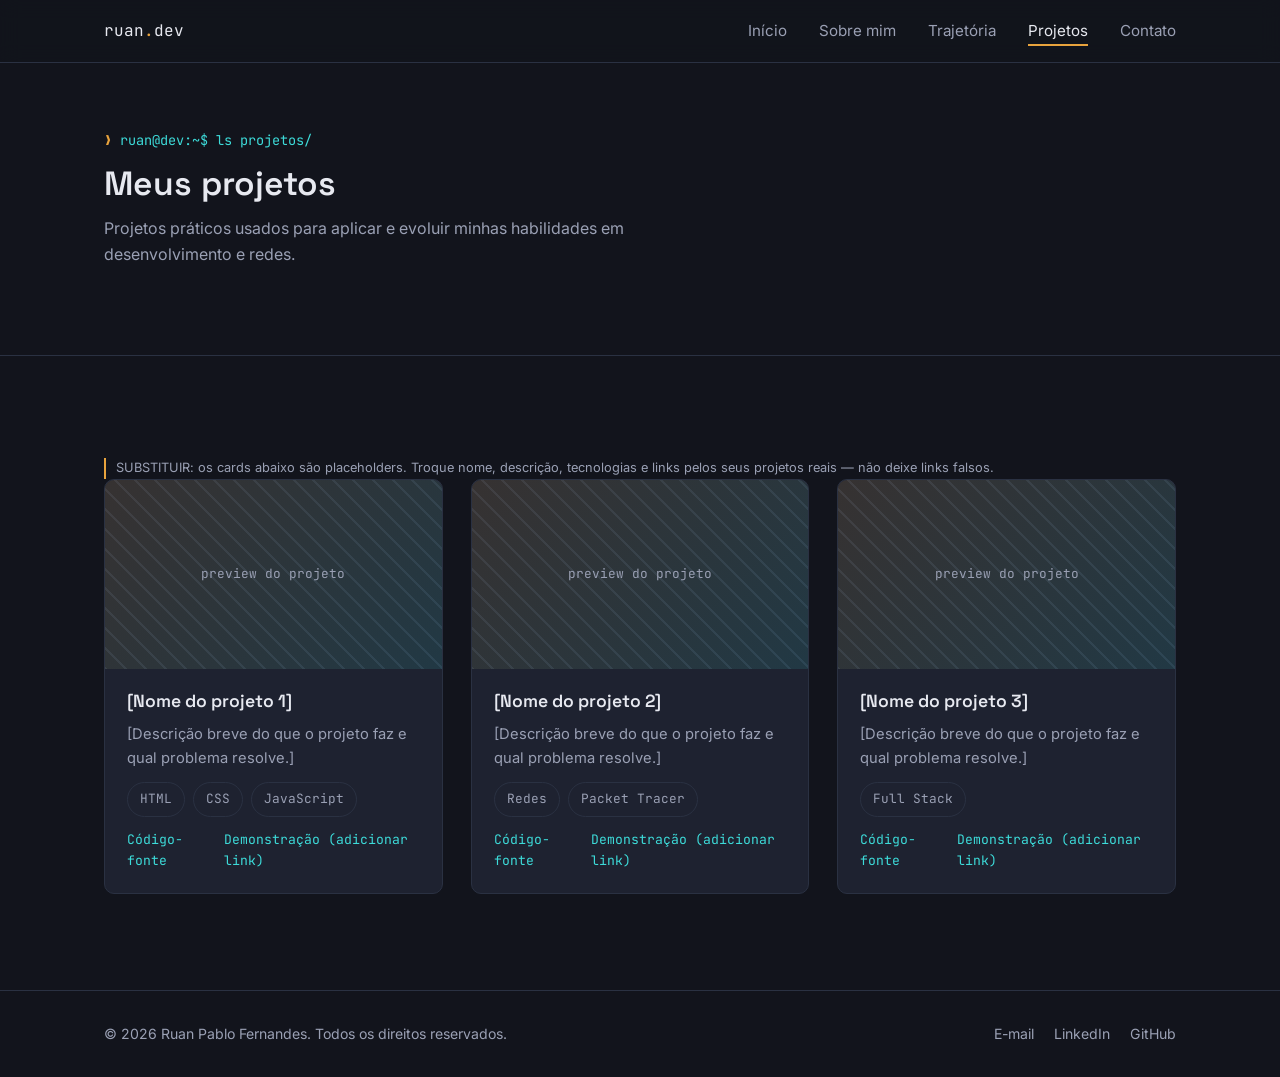
==== projt.html @ 56c91a19 "Subindo diretorio inicial" ====
<!DOCTYPE html>
<html lang="pt-BR">
<head>
  <meta charset="UTF-8" />
  <meta name="viewport" content="width=device-width, initial-scale=1.0" />
  <title>Projetos — Ruan Pablo Fernandes</title>
  <meta name="description" content="Projetos práticos desenvolvidos por Ruan Pablo Fernandes." />
  <link rel="preconnect" href="https://fonts.googleapis.com" />
  <link rel="preconnect" href="https://fonts.gstatic.com" crossorigin />
  <link href="https://fonts.googleapis.com/css2?family=Space+Grotesk:wght@500;600;700&family=Inter:wght@400;500;600&family=JetBrains+Mono:wght@400;500&display=swap" rel="stylesheet" />
  <link rel="icon" href="./src/img/iconR.png" type="./image/png">
  <link rel="stylesheet" href="./src/style.css" />
</head>
<body>

  <header class="site-header">
    <nav class="nav container" aria-label="Navegação principal">
      <a href="index.html" class="nav-logo">ruan<span>.</span>dev</a>

      <button class="nav-toggle" aria-label="Abrir menu" aria-expanded="false">
        <span></span><span></span><span></span>
      </button>

      <ul class="nav-links">
        <li><a href="index.html">Início</a></li>
        <li><a href="sobre.html">Sobre mim</a></li>
        <li><a href="trajetoria.html">Trajetória</a></li>
        <li><a href="projt.html" class="active">Projetos</a></li>
        <li><a href="index.html#contato">Contato</a></li>
      </ul>
    </nav>
  </header>

  <main>
    <section class="page-hero">
      <div class="container">
        <p class="prompt-label">ruan@dev:~$ ls projetos/</p>
        <h1 class="section-title">Meus projetos</h1>
        <p class="section-lead">Projetos práticos usados para aplicar e evoluir minhas habilidades em desenvolvimento e redes.</p>
      </div>
    </section>

    <!-- Grade de projetos -->
    <section>
      <div class="container">
        <p class="placeholder-note">
          SUBSTITUIR: os cards abaixo são placeholders. Troque nome, descrição,
          tecnologias e links pelos seus projetos reais — não deixe links falsos.
        </p>

        <div class="projects-grid">
          <article class="project-card ripple-el">
            <div class="project-thumb" aria-hidden="true">preview do projeto</div>
            <div class="project-body">
              <h3>[Nome do projeto 1]</h3>
              <p>[Descrição breve do que o projeto faz e qual problema resolve.]</p>
              <div class="tag-list">
                <span class="tag">HTML</span>
                <span class="tag">CSS</span>
                <span class="tag">JavaScript</span>
              </div>
              <div class="project-links">
                <a href="https://github.com/RuanPSilva/RuanPSilva/blob/main/README.md" target="_blank" rel="noopener noreferrer">Código-fonte</a>
                <a href="#" aria-disabled="true">Demonstração (adicionar link)</a>
              </div>
            </div>
          </article>

          <article class="project-card ripple-el">
            <div class="project-thumb" aria-hidden="true">preview do projeto</div>
            <div class="project-body">
              <h3>[Nome do projeto 2]</h3>
              <p>[Descrição breve do que o projeto faz e qual problema resolve.]</p>
              <div class="tag-list">
                <span class="tag">Redes</span>
                <span class="tag">Packet Tracer</span>
              </div>
              <div class="project-links">
                <a href="https://github.com/RuanPSilva/RuanPSilva/blob/main/README.md" target="_blank" rel="noopener noreferrer">Código-fonte</a>
                <a href="#" aria-disabled="true">Demonstração (adicionar link)</a>
              </div>
            </div>
          </article>

          <article class="project-card ripple-el">
            <div class="project-thumb" aria-hidden="true">preview do projeto</div>
            <div class="project-body">
              <h3>[Nome do projeto 3]</h3>
              <p>[Descrição breve do que o projeto faz e qual problema resolve.]</p>
              <div class="tag-list">
                <span class="tag">Full Stack</span>
              </div>
              <div class="project-links">
                <a href="https://github.com/RuanPSilva/RuanPSilva/blob/main/README.md" target="_blank" rel="noopener noreferrer">Código-fonte</a>
                <a href="#" aria-disabled="true">Demonstração (adicionar link)</a>
              </div>
            </div>
          </article>
        </div>
      </div>
    </section>
  </main>

  <footer class="site-footer">
    <div class="container footer-inner">
      <p>&copy; <span id="ano"></span> Ruan Pablo Fernandes. Todos os direitos reservados.</p>
      <div class="footer-links">
        <a href="mailto:ruanfernandes.ti@outlook.com">E-mail</a>
        <a href="https://www.linkedin.com/in/ruan-fernandes-3a396a2a1?utm_source=share_via&amp;utm_content=profile&amp;utm_medium=member_android" target="_blank" rel="noopener noreferrer">LinkedIn</a>
        <a href="https://github.com/RuanPSilva/RuanPSilva/blob/main/README.md" target="_blank" rel="noopener noreferrer">GitHub</a>
      </div>
    </div>
  </footer>

  <button class="back-top" aria-label="Voltar ao topo">↑</button>

  <script src="./src/main.js"></script>
  <script>
    document.getElementById("ano").textContent = new Date().getFullYear();
  </script>
</body>
</html>
---- src/style.css ----
/* =========================================================
   PORTFÓLIO — RUAN PABLO FERNANDES
   Sumário:
   1. Reset
   2. Variáveis
   3. Estilos gerais
   4. Header / Navegação
   5. Hero
   6. Cards de navegação (index)
   7. Sobre
   8. Habilidades
   9. Projetos
   10. Trajetória / Formação
   11. Contato
   12. Footer
   13. Componentes utilitários
   14. Responsividade
   15. Cursor
   ========================================================= */

/* ---------- 1. Reset ---------- */
*,
*::before,
*::after {
  box-sizing: border-box;
  margin: 0;
  padding: 0;
}

html {
  scroll-behavior: smooth;
}

img {
  max-width: 100%;
  display: block;
}

a {
  color: inherit;
  text-decoration: none;
}

ul {
  list-style: none;
}

button {
  font: inherit;
  cursor: pointer;
  border: none;
  background: none;
  color: inherit;
}

/* ---------- 2. Variáveis ---------- */
:root {
  /* Paleta */
  --color-bg: #12141c;
  --color-bg-alt: #181b26;
  --color-surface: #1e2230;
  --color-surface-hover: #262b3d;
  --color-border: #2a3142;
  --color-text: #e7e9f0;
  --color-text-muted: #9aa0b4;
  --color-accent: #e8a33d;
  --color-accent-soft: rgba(232, 163, 61, 0.12);
  --color-accent-2: #3ddbd9;
  --color-accent-2-soft: rgba(61, 219, 217, 0.12);

  /* Tipografia */
  --font-display: "Space Grotesk", sans-serif;
  --font-body: "Inter", sans-serif;
  --font-mono: "JetBrains Mono", monospace;

  /* Layout */
  --max-width: 1120px;
  --radius: 10px;
  --transition: 0.25s ease;
}

/* ---------- 3. Estilos gerais ---------- */
body {
  font-family: var(--font-body);
  background-color: var(--color-bg);
  color: var(--color-text);
  line-height: 1.6;
  -webkit-font-smoothing: antialiased;
}

.container {
  width: 100%;
  max-width: var(--max-width);
  margin-inline: auto;
  padding-inline: 24px;
}

h1, h2, h3 {
  font-family: var(--font-display);
  line-height: 1.15;
  font-weight: 600;
}

.section-title {
  font-size: clamp(1.6rem, 3vw, 2.1rem);
  margin-bottom: 12px;
}

.section-lead {
  color: var(--color-text-muted);
  max-width: 60ch;
  margin-bottom: 40px;
}

section {
  padding: 96px 0;
}

/* rótulo estilo terminal — motivo visual ligado ao tema dev/redes */
.prompt-label {
  display: inline-flex;
  align-items: center;
  gap: 8px;
  font-family: var(--font-mono);
  font-size: 0.85rem;
  color: var(--color-accent-2);
  margin-bottom: 14px;
}

.prompt-label::before {
  content: "❯";
  color: var(--color-accent);
}

/* Foco visível para acessibilidade */
a:focus-visible,
button:focus-visible {
  outline: 2px solid var(--color-accent-2);
  outline-offset: 3px;
  border-radius: 4px;
}

/* Botões */
.btn {
  display: inline-flex;
  align-items: center;
  gap: 8px;
  padding: 12px 24px;
  border-radius: var(--radius);
  font-weight: 600;
  font-size: 0.95rem;
  transition: transform var(--transition), background var(--transition), border-color var(--transition);
}

.btn-primary {
  background: var(--color-accent);
  color: #14161d;
}

.btn-primary:hover,
.btn-primary:focus-visible {
  background: #f2b558;
  transform: translateY(-2px);
}

.btn-outline {
  border: 1px solid var(--color-border);
  color: var(--color-text);
}

.btn-outline:hover,
.btn-outline:focus-visible {
  border-color: var(--color-accent-2);
  color: var(--color-accent-2);
  transform: translateY(-2px);
}

/* ---------- 4. Header / Navegação ---------- */
.site-header {
  position: sticky;
  top: 0;
  z-index: 100;
  background: rgba(18, 20, 28, 0.85);
  backdrop-filter: blur(10px);
  border-bottom: 1px solid var(--color-border);
}

.nav {
  display: flex;
  align-items: center;
  justify-content: space-between;
  padding-block: 18px;
}

.nav-logo {
  font-family: var(--font-mono);
  font-size: 1rem;
  color: var(--color-text);
}

.nav-logo span {
  color: var(--color-accent);
}

.nav-links {
  display: flex;
  align-items: center;
  gap: 32px;
}

.nav-links a {
  font-size: 0.95rem;
  color: var(--color-text-muted);
  transition: color var(--transition);
  position: relative;
}

.nav-links a:hover,
.nav-links a:focus-visible,
.nav-links a.active {
  color: var(--color-text);
}

.nav-links a.active::after {
  content: "";
  position: absolute;
  left: 0;
  bottom: -6px;
  width: 100%;
  height: 2px;
  background: var(--color-accent);
}

.nav-toggle {
  display: none;
  flex-direction: column;
  gap: 5px;
  padding: 6px;
}

.nav-toggle span {
  width: 24px;
  height: 2px;
  background: var(--color-text);
  transition: transform var(--transition), opacity var(--transition);
}

/* ---------- 5. Hero ---------- */
.hero {
  position: relative;
  min-height: 92vh;
  display: flex;
  align-items: center;
  justify-content: center;
  text-align: center;
  overflow: hidden;
  isolation: isolate;
}

.hero-bg {
  position: absolute;
  inset: 0;
  z-index: -1;
  background-image: url("../assets/circuit-bg.svg");
  background-size: 700px;
  background-repeat: repeat;
  background-position: center;
  opacity: 1;
  will-change: opacity, transform;
}

.hero-bg::after {
  content: "";
  position: absolute;
  inset: 0;
  background: radial-gradient(circle at center, transparent 0%, var(--color-bg) 78%);
}

.hero-content {
  padding-inline: 24px;
  animation: hero-in 0.9s ease both;
}

@keyframes hero-in {
  from {
    opacity: 0;
    transform: translateY(18px);
  }
  to {
    opacity: 1;
    transform: translateY(0);
  }
}

.hero-name {
  font-size: clamp(2.4rem, 6vw, 4.2rem);
  letter-spacing: -0.01em;
}

.hero-role {
  margin-top: 18px;
  font-family: var(--font-mono);
  font-size: clamp(1rem, 2.2vw, 1.35rem);
  color: var(--color-accent-2);
  min-height: 1.6em;
}

.hero-role .cursor {
  display: inline-block;
  width: 2px;
  background: var(--color-accent-2);
  margin-left: 2px;
  animation: blink 1s step-start infinite;
}

@keyframes blink {
  50% { opacity: 0; }
}

.hero-actions {
  margin-top: 36px;
  display: flex;
  gap: 16px;
  justify-content: center;
  flex-wrap: wrap;
}

@media (prefers-reduced-motion: reduce) {
  .hero-content { animation: none; }
  .hero-role .cursor { animation: none; }
  html { scroll-behavior: auto; }
}

/* ---------- 6. Cards de navegação (index) ---------- */
.nav-cards {
  background: var(--color-bg-alt);
}

.card-grid {
  display: grid;
  grid-template-columns: repeat(3, 1fr);
  gap: 24px;
}

.nav-card {
  background: var(--color-surface);
  border: 1px solid var(--color-border);
  border-radius: var(--radius);
  padding: 32px 28px;
  display: flex;
  flex-direction: column;
  gap: 14px;
  transition: transform var(--transition), border-color var(--transition), background var(--transition);
}

.nav-card:hover,
.nav-card:focus-within {
  transform: translateY(-6px);
  border-color: var(--color-accent-2);
  background: var(--color-surface-hover);
}

.nav-card .card-dots {
  display: flex;
  gap: 6px;
  margin-bottom: 4px;
}

.nav-card .card-dots span {
  width: 8px;
  height: 8px;
  border-radius: 50%;
  background: var(--color-border);
}

.nav-card h3 {
  font-size: 1.25rem;
}

.nav-card p {
  color: var(--color-text-muted);
  font-size: 0.95rem;
  flex-grow: 1;
}

.card-link {
  font-family: var(--font-mono);
  font-size: 0.85rem;
  color: var(--color-accent);
  display: inline-flex;
  align-items: center;
  gap: 6px;
  transition: gap var(--transition), color var(--transition);
}

.nav-card:hover .card-link,
.nav-card:focus-within .card-link {
  gap: 10px;
  color: #f2b558;
}

/* efeito de clique (ripple) usado em .nav-card e outros elementos clicáveis */
.ripple-el {
  position: relative;
  overflow: hidden;
}

.ripple {
  position: absolute;
  border-radius: 50%;
  background: rgba(232, 163, 61, 0.35);
  transform: scale(0);
  animation: ripple-anim 0.6s linear;
  pointer-events: none;
}

@keyframes ripple-anim {
  to {
    transform: scale(3.2);
    opacity: 0;
  }
}

/* ---------- 7. Sobre ---------- */
.about-grid {
  display: grid;
  grid-template-columns: 1.3fr 1fr;
  gap: 48px;
  align-items: start;
}

.about-text p {
  margin-bottom: 18px;
  color: var(--color-text-muted);
}

.about-facts {
  background: var(--color-surface);
  border: 1px solid var(--color-border);
  border-radius: var(--radius);
  padding: 28px;
}

.about-facts dt {
  font-family: var(--font-mono);
  font-size: 0.8rem;
  color: var(--color-accent-2);
  margin-top: 16px;
}

.about-facts dt:first-child {
  margin-top: 0;
}

.about-facts dd {
  color: var(--color-text);
}

/* ---------- 8. Habilidades ---------- */
.skills-section {
  background: var(--color-bg-alt);
}

.skills-groups {
  display: grid;
  grid-template-columns: repeat(3, 1fr);
  gap: 24px;
}

.skill-group {
  background: var(--color-surface);
  border: 1px solid var(--color-border);
  border-radius: var(--radius);
  padding: 24px;
}

.skill-group h3 {
  font-size: 1.05rem;
  margin-bottom: 16px;
  color: var(--color-accent);
}

.tag-list {
  display: flex;
  flex-wrap: wrap;
  gap: 8px;
}

.tag {
  font-family: var(--font-mono);
  font-size: 0.8rem;
  padding: 6px 12px;
  border: 1px solid var(--color-border);
  border-radius: 999px;
  color: var(--color-text-muted);
}

/* ---------- 9. Projetos ---------- */
.projects-grid {
  display: grid;
  grid-template-columns: repeat(auto-fit, minmax(280px, 1fr));
  gap: 28px;
}

.project-card {
  background: var(--color-surface);
  border: 1px solid var(--color-border);
  border-radius: var(--radius);
  overflow: hidden;
  display: flex;
  flex-direction: column;
  transition: transform var(--transition), border-color var(--transition);
}

.project-card:hover,
.project-card:focus-within {
  transform: translateY(-6px);
  border-color: var(--color-accent-2);
}

.project-thumb {
  aspect-ratio: 16 / 9;
  background:
    linear-gradient(135deg, var(--color-accent-soft), var(--color-accent-2-soft)),
    repeating-linear-gradient(45deg, var(--color-border) 0 2px, transparent 2px 14px);
  display: flex;
  align-items: center;
  justify-content: center;
  font-family: var(--font-mono);
  color: var(--color-text-muted);
  font-size: 0.8rem;
}

.project-body {
  padding: 22px;
  display: flex;
  flex-direction: column;
  gap: 12px;
  flex-grow: 1;
}

.project-body h3 {
  font-size: 1.1rem;
}

.project-body p {
  color: var(--color-text-muted);
  font-size: 0.92rem;
  flex-grow: 1;
}

.project-links {
  display: flex;
  gap: 16px;
  font-family: var(--font-mono);
  font-size: 0.82rem;
}

.project-links a {
  color: var(--color-accent-2);
}

.project-links a:hover,
.project-links a:focus-visible {
  text-decoration: underline;
}

/* ---------- 10. Trajetória / Formação ---------- */
.timeline {
  position: relative;
  margin-left: 12px;
  border-left: 2px solid var(--color-border);
  padding-left: 32px;
  display: flex;
  flex-direction: column;
  gap: 40px;
}

.timeline-item {
  position: relative;
}

.timeline-item::before {
  content: "";
  position: absolute;
  left: -40px;
  top: 4px;
  width: 12px;
  height: 12px;
  border-radius: 50%;
  background: var(--color-accent);
  border: 3px solid var(--color-bg);
  box-shadow: 0 0 0 2px var(--color-border);
}

.timeline-period {
  font-family: var(--font-mono);
  font-size: 0.82rem;
  color: var(--color-accent-2);
}

.timeline-item h3 {
  margin-top: 6px;
  font-size: 1.1rem;
}

.timeline-item p {
  color: var(--color-text-muted);
  margin-top: 6px;
}

/* ---------- 11. Contato ---------- */
.contact-section {
  background: var(--color-bg-alt);
}

.contact-grid {
  display: grid;
  grid-template-columns: repeat(auto-fit, minmax(220px, 1fr));
  gap: 20px;
}

.contact-card {
  background: var(--color-surface);
  border: 1px solid var(--color-border);
  border-radius: var(--radius);
  padding: 24px;
  display: flex;
  flex-direction: column;
  gap: 10px;
  transition: border-color var(--transition), transform var(--transition);
}

.contact-card:hover,
.contact-card:focus-within {
  border-color: var(--color-accent);
  transform: translateY(-4px);
}

.contact-card .label {
  font-family: var(--font-mono);
  font-size: 0.78rem;
  color: var(--color-text-muted);
}

.contact-card .value {
  font-size: 1rem;
  word-break: break-word;
}

/* ---------- 12. Footer ---------- */
.site-footer {
  border-top: 1px solid var(--color-border);
  padding: 32px 0;
}

.footer-inner {
  display: flex;
  align-items: center;
  justify-content: space-between;
  gap: 16px;
  flex-wrap: wrap;
}

.footer-inner p {
  color: var(--color-text-muted);
  font-size: 0.88rem;
}

.footer-links {
  display: flex;
  gap: 20px;
}

.footer-links a {
  color: var(--color-text-muted);
  font-size: 0.88rem;
  transition: color var(--transition);
}

.footer-links a:hover,
.footer-links a:focus-visible {
  color: var(--color-accent-2);
}

/* ---------- 13. Componentes utilitários ---------- */
.page-hero {
  padding-top: 64px;
  padding-bottom: 48px;
  border-bottom: 1px solid var(--color-border);
}

.back-top {
  position: fixed;
  right: 24px;
  bottom: 24px;
  width: 44px;
  height: 44px;
  border-radius: 50%;
  background: var(--color-surface);
  border: 1px solid var(--color-border);
  color: var(--color-text);
  display: flex;
  align-items: center;
  justify-content: center;
  opacity: 0;
  pointer-events: none;
  transition: opacity var(--transition), transform var(--transition), border-color var(--transition);
  z-index: 90;
}

.back-top.visible {
  opacity: 1;
  pointer-events: auto;
}

.back-top:hover,
.back-top:focus-visible {
  border-color: var(--color-accent);
  transform: translateY(-3px);
}

.placeholder-note {
  font-size: 0.8rem;
  color: var(--color-text-muted);
  border-left: 2px solid var(--color-accent);
  padding-left: 10px;
  margin-top: 6px;
}

/* ---------- 14. Responsividade ---------- */
@media (max-width: 900px) {
  .card-grid,
  .skills-groups {
    grid-template-columns: repeat(2, 1fr);
  }

  .about-grid {
    grid-template-columns: 1fr;
  }
}

@media (max-width: 720px) {
  .nav-links {
    position: fixed;
    top: 64px;
    left: 0;
    right: 0;
    background: var(--color-bg);
    border-bottom: 1px solid var(--color-border);
    flex-direction: column;
    align-items: flex-start;
    padding: 24px;
    gap: 20px;
    transform: translateY(-120%);
    opacity: 0;
    transition: transform var(--transition), opacity var(--transition);
  }

  .nav-links.open {
    transform: translateY(0);
    opacity: 1;
  }

  .nav-toggle {
    display: flex;
  }

  section {
    padding: 64px 0;
  }

  .card-grid,
  .skills-groups {
    grid-template-columns: 1fr;
  }

  .footer-inner {
    flex-direction: column;
    align-items: flex-start;
  }
}

@media (max-width: 480px) {
  .hero-actions {
    flex-direction: column;
    width: 100%;
  }

  .hero-actions .btn {
    justify-content: center;
    width: 100%;
  }
}

/* =========================================================
   EFEITO DE LUZ LARANJA SEGUINDO O CURSOR
   ========================================================= */

.cursor-glow {
    position: fixed;

    /* Tamanho da luz */
    width: 30px;
    height: 30px;

    /* Faz a luz ficar circular */
    border-radius: 50%;

    /* Brilho laranja */
    background: rgba(255, 140, 0, 0.15);

    /* Deixa a luz suave */
    filter: blur(10px);

    /* Não interfere nos cliques da página */
    pointer-events: none;

    /* Fica acima dos elementos */
    z-index: 9999;

    /* Centraliza a luz exatamente no cursor */
    transform: translate(-50%, -50%);

    /* Suaviza o movimento */
    transition: opacity 10ms ease;

    opacity: 0;
}
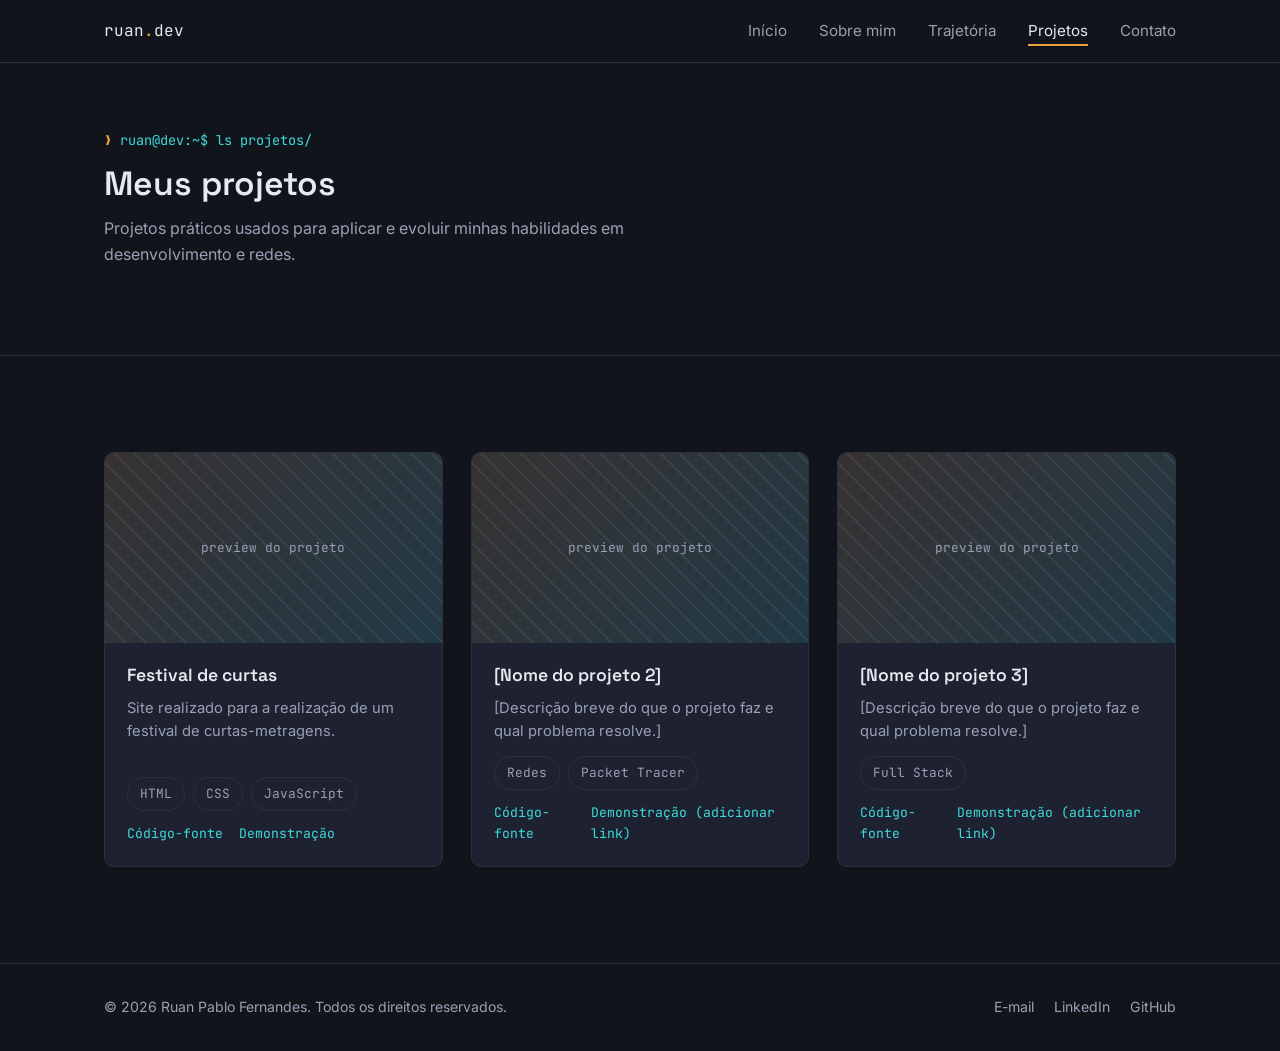
==== commit 57a54859: "Substituição de icones no index" ====
--- a/projt.html
+++ b/projt.html
@@ -43,25 +43,20 @@
     <!-- Grade de projetos -->
     <section>
       <div class="container">
-        <p class="placeholder-note">
-          SUBSTITUIR: os cards abaixo são placeholders. Troque nome, descrição,
-          tecnologias e links pelos seus projetos reais — não deixe links falsos.
-        </p>
-
         <div class="projects-grid">
           <article class="project-card ripple-el">
             <div class="project-thumb" aria-hidden="true">preview do projeto</div>
             <div class="project-body">
-              <h3>[Nome do projeto 1]</h3>
-              <p>[Descrição breve do que o projeto faz e qual problema resolve.]</p>
+              <h3>Festival de curtas</h3>
+              <p>Site realizado para a realização de um festival de curtas-metragens.</p>
               <div class="tag-list">
                 <span class="tag">HTML</span>
                 <span class="tag">CSS</span>
                 <span class="tag">JavaScript</span>
               </div>
               <div class="project-links">
-                <a href="https://github.com/RuanPSilva/RuanPSilva/blob/main/README.md" target="_blank" rel="noopener noreferrer">Código-fonte</a>
-                <a href="#" aria-disabled="true">Demonstração (adicionar link)</a>
+                <a href="https://github.com/RuanPSilva/Festival-Curtas.git" target="_blank" rel="noopener noreferrer">Código-fonte</a>
+                <a href="https://ruanpsilva.github.io/Festival-Curtas/" target="_blank" rel="noopener noreferrer">Demonstração</a>
               </div>
             </div>
           </article>
--- a/src/style.css
+++ b/src/style.css
@@ -16,6 +16,7 @@
    13. Componentes utilitários
    14. Responsividade
    15. Cursor
+   16. Carrosel
    ========================================================= */
 
 /* ---------- 1. Reset ---------- */
@@ -593,11 +594,7 @@
   box-shadow: 0 0 0 2px var(--color-border);
 }
 
-.timeline-period {
-  font-family: var(--font-mono);
-  font-size: 0.82rem;
-  color: var(--color-accent-2);
-}
+
 
 .timeline-item h3 {
   margin-top: 6px;
@@ -826,4 +823,56 @@
     transition: opacity 10ms ease;
 
     opacity: 0;
+}
+
+/* =========================================================
+  16. CARROSSEL DE IMAGENS
+   ========================================================= */
+
+
+.carrossel-track {
+  width: 100%;
+  overflow: hidden;
+}
+
+.carrossel-lista {
+  display: flex;
+  width: 100%;
+  margin: 0;
+  padding: 0;
+  list-style: none;
+  transition: transform 0.5s ease-in-out;
+  border-radius: 10vw;
+}
+
+.carrossel-slide {
+  min-width: 100%;
+  width: 100%;
+  flex: 0 0 100%;
+}
+
+/* =========================================================
+   IMAGENS
+   ========================================================= */
+
+.carrossel-slide img {
+  display: block;
+  width: 100%;
+  max-width: 100%;
+  /* Mantém a proporção original da imagem */
+  height: 250px;
+  /* Não corta a imagem */
+  object-fit: contain;
+  user-select: none;
+  pointer-events: none;
+}
+
+/* =========================================================
+   RESPONSIVIDADE
+   ========================================================= */
+
+@media (max-width: 768px) {
+  .carrossel {
+    max-width: 100%;
+  }
 }
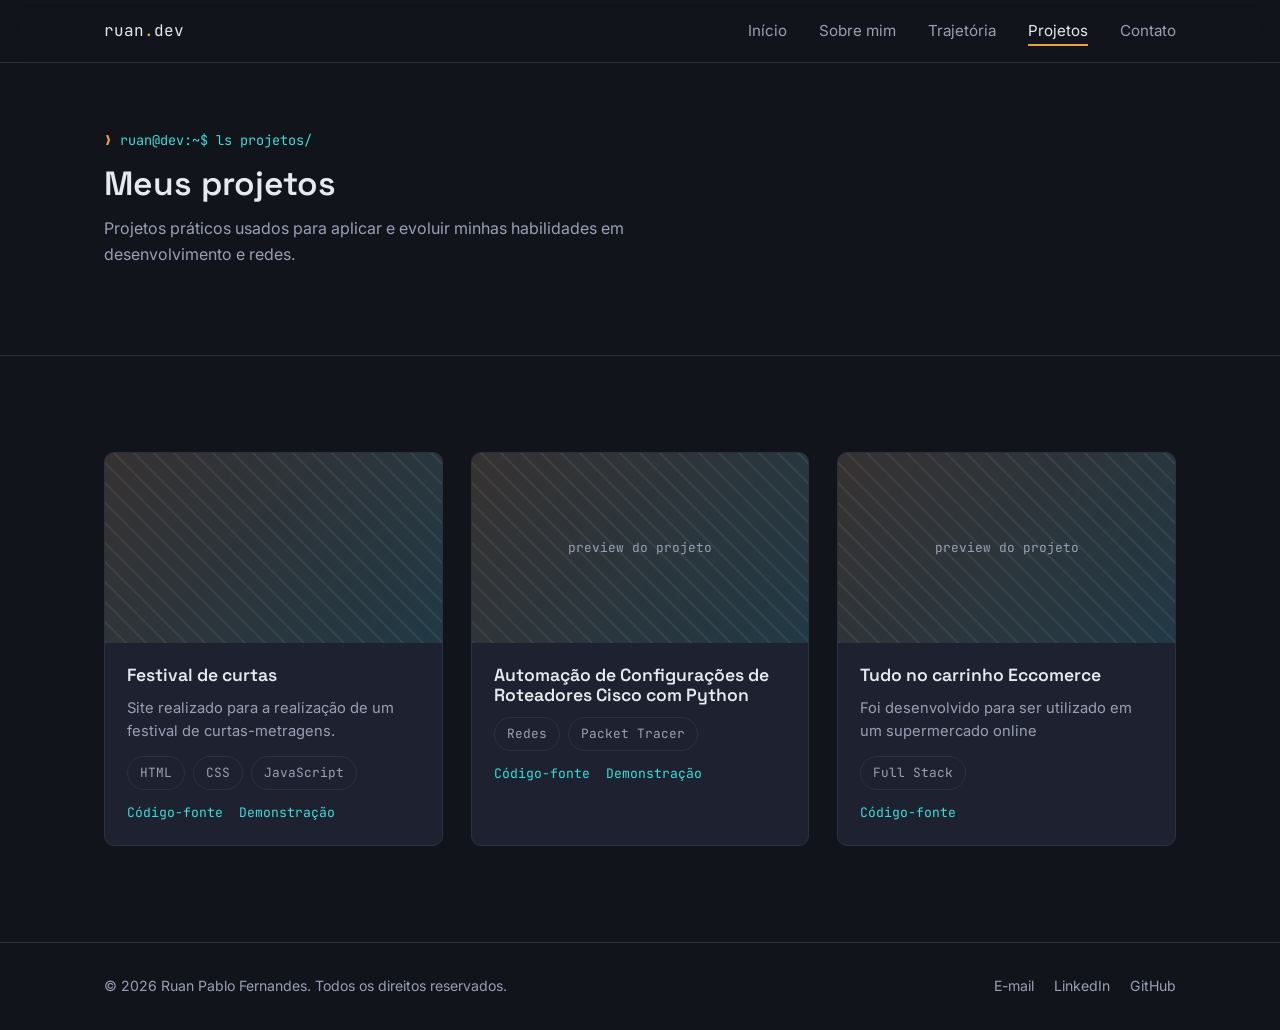
==== commit a59b74ed: "Projetos e códigos fontes add na página proj.html" ====
--- a/projt.html
+++ b/projt.html
@@ -45,7 +45,8 @@
       <div class="container">
         <div class="projects-grid">
           <article class="project-card ripple-el">
-            <div class="project-thumb" aria-hidden="true">preview do projeto</div>
+            <div class="project-thumb" aria-hidden="true">
+            </div>
             <div class="project-body">
               <h3>Festival de curtas</h3>
               <p>Site realizado para a realização de um festival de curtas-metragens.</p>
@@ -64,15 +65,15 @@
           <article class="project-card ripple-el">
             <div class="project-thumb" aria-hidden="true">preview do projeto</div>
             <div class="project-body">
-              <h3>[Nome do projeto 2]</h3>
-              <p>[Descrição breve do que o projeto faz e qual problema resolve.]</p>
+              <h3>Automação de Configurações de Roteadores Cisco com Python</h3>
               <div class="tag-list">
                 <span class="tag">Redes</span>
                 <span class="tag">Packet Tracer</span>
               </div>
               <div class="project-links">
-                <a href="https://github.com/RuanPSilva/RuanPSilva/blob/main/README.md" target="_blank" rel="noopener noreferrer">Código-fonte</a>
-                <a href="#" aria-disabled="true">Demonstração (adicionar link)</a>
+                <a href="https://github.com/LucasNascimento2105/cisco-network-automation/tree/main" target="_blank" rel="noopener noreferrer">Código-fonte</a>
+                <a href="https://canva.link/8r0r0574gbr44vv" target="_blank" rel="noopener noreferrer">Demonstração</a>
+                <a href="#" aria-disabled="true"></a>
               </div>
             </div>
           </article>
@@ -80,20 +81,19 @@
           <article class="project-card ripple-el">
             <div class="project-thumb" aria-hidden="true">preview do projeto</div>
             <div class="project-body">
-              <h3>[Nome do projeto 3]</h3>
-              <p>[Descrição breve do que o projeto faz e qual problema resolve.]</p>
+              <h3>Tudo no carrinho Eccomerce</h3>
+              <p>Foi desenvolvido para ser utilizado em um supermercado online</p>
               <div class="tag-list">
                 <span class="tag">Full Stack</span>
               </div>
               <div class="project-links">
-                <a href="https://github.com/RuanPSilva/RuanPSilva/blob/main/README.md" target="_blank" rel="noopener noreferrer">Código-fonte</a>
-                <a href="#" aria-disabled="true">Demonstração (adicionar link)</a>
+                <a href="https://github.com/Forja-Digital/TCC-Tudo_no_carrinho" target="_blank" rel="noopener noreferrer">Código-fonte</a>
               </div>
             </div>
           </article>
         </div>
       </div>
-    </section>
+    </section> 
   </main>
 
   <footer class="site-footer">
